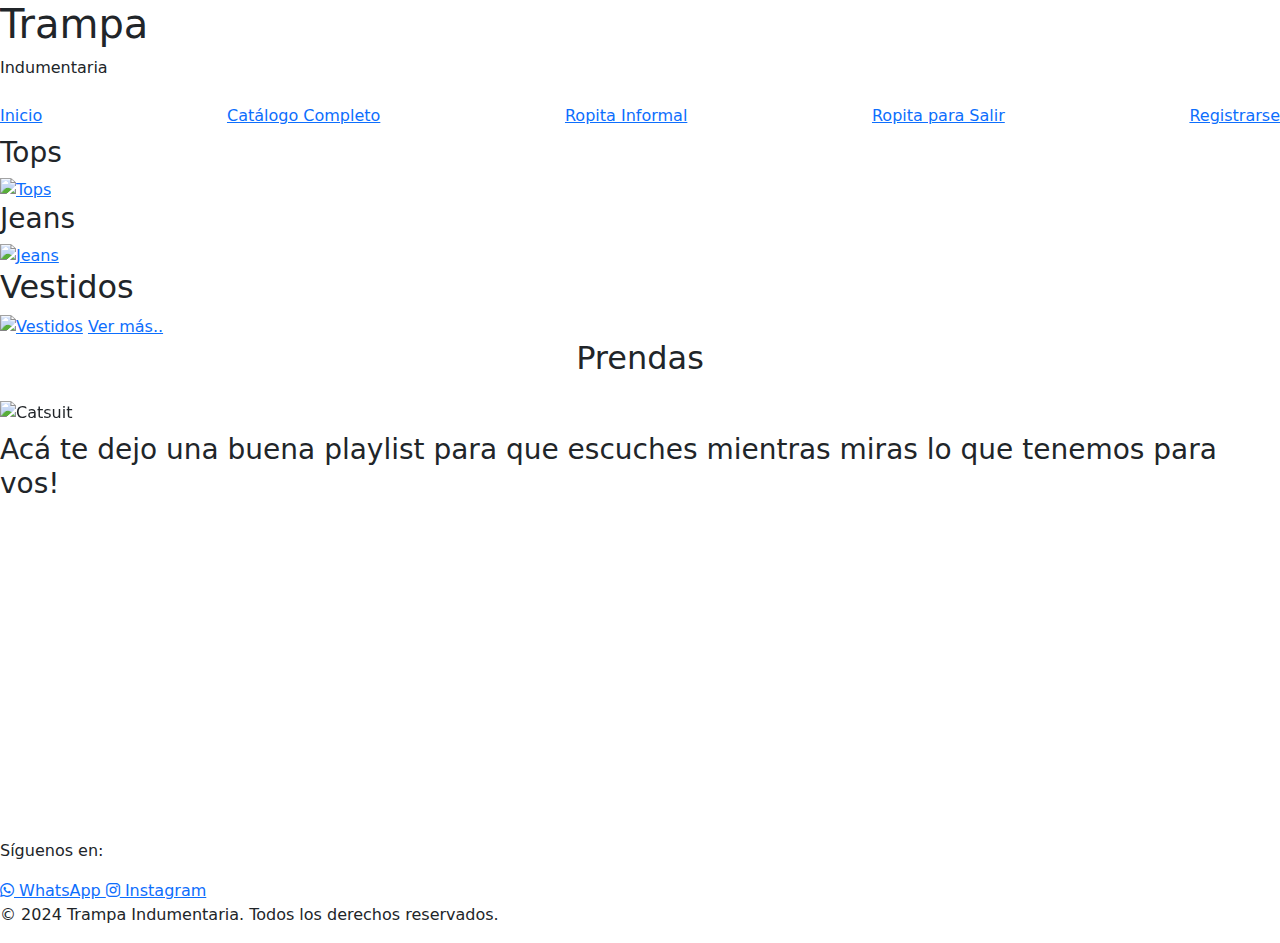
==== index.html @ 470ef008 "Subiendo proyecto final Potrero Digital" ====
<!DOCTYPE html>
<html lang="en">
<head>
  <meta charset="UTF-8">
  <meta name="viewport" content="width=device-width, initial-scale=1.0">
  <title>TRAMPA</title>
  <link rel="stylesheet" href="../flexproyect/public/css/style.css">
  <link rel="stylesheet" href="../flexproyect/public/views/catalogocompleto.html">
  <link rel="icon" href="../flexproyect/public/img/tela-de-arana (1).png" type="image/png">
  <link href="https://cdn.jsdelivr.net/npm/bootstrap@5.3.0/dist/css/bootstrap.min.css" rel="stylesheet">
  <link rel="stylesheet" href="https://cdnjs.cloudflare.com/ajax/libs/font-awesome/6.0.0/css/all.min.css">

</head>
<body>
  <!-- HEADER -->
  <header>
    <div>
      <h1>Trampa</h1>
      <p>Indumentaria</p>
    </div>
  </header>
  <!-- NAVBAR -->
  <nav class="navbar">
    <a href="../flexproyect/index.html">Inicio</a>
    <a href="../flexproyect/public/views/catalogocompleto.html">Catálogo Completo</a>
    <a href="../flexproyect/public/views/ropitainformal.html">Ropita Informal</a>
    <a href="../flexproyect/public/views/ropitaparasalir.html">Ropita para Salir</a>
    <a href="../flexproyect/public/views/form.html">Registrarse</a>
    
</nav>
  <!-- PARTE PRINCIPAL -->
  <div class="principal">
    <aside>

      <h3 class="asideTitle">Tops</h3>
      <a href="../flexproyect/public/views/ropitainformal.html" class="image"><img src="../flexproyect/public/img/tops.jpg" alt="Tops"></a>
      <h3 class="asideTitle">Jeans</h3>
      <a href="../flexproyect/public/views/ropitainformal.html" class="image"><img src="../flexproyect/public/img/Jean.JPG" alt="Jeans"></a>
         <h2 class="asideTitle">Vestidos</h2>
      <a href="../flexproyect/public/views/ropitaparasalir.html" class="image"><img src="../flexproyect/public/img/tiras.jpg" alt="Vestidos"></a> 
      <a href="../flexproyect/public/views/catalogocompleto.html" class="leerMas">Ver más..</a>
    </aside>
    <main>
      <h2 class="text-center mb-4">Prendas</h2>
      <div id="carouselExampleAutoplaying" class="carousel slide" data-bs-ride="carousel">
        <div class="carousel-inner">
          <div class="carousel-item active">
            <img src="../flexproyect/public/img/catsuit.JPG" class="d-block w-100" alt="Catsuit">
          </div>
          <div class="carousel-item">
            <img src="../flexproyect/public/img/conjunto.jpg" class="d-block w-100" alt="Conjunto">
          </div>
          <div class="carousel-item">
            <img src="../flexproyect/public/img/top.jpg" class="d-block w-100" alt="Top frunce">
          </div>
        </div>
        <button class="carousel-control-prev" type="button" data-bs-target="#carouselExampleAutoplaying" data-bs-slide="prev">
          <span class="carousel-control-prev-icon" aria-hidden="true"></span>
          <span class="visually-hidden">Anterior</span>
        </button>
        <button class="carousel-control-next" type="button" data-bs-target="#carouselExampleAutoplaying" data-bs-slide="next">
          <span class="carousel-control-next-icon" aria-hidden="true"></span>
          <span class="visually-hidden">Siguiente</span>
        </button>
      </div>
      <h3 class="navbar">Acá te dejo una buena playlist para que escuches mientras miras lo que tenemos para vos!</h3> 
      <iframe width="560" height="315" src="https://www.youtube.com/embed/KgdDQGSL0qs?si=2_86oLDebvd0iYGB" title="YouTube video player" frameborder="0" allow="accelerometer; autoplay; clipboard-write; encrypted-media; gyroscope; picture-in-picture; web-share" referrerpolicy="strict-origin-when-cross-origin" allowfullscreen></iframe>
    </main>
  </div>
  <!-- FOOTER -->


  <footer>
    <p>Síguenos en:</p>
    <a href="https://wa.me/5492604063858" class="whatsapp-btn" target="_blank">
        <i class="fab fa-whatsapp"></i> WhatsApp
    </a>
    <a href="https://www.instagram.com/trampaind/?__pwa=1" target="_blank">
        <i class="fab fa-instagram"></i> Instagram
    </a>
    <p>&copy; 2024 Trampa Indumentaria. Todos los derechos reservados.</p>
</footer>
</body>
</html>
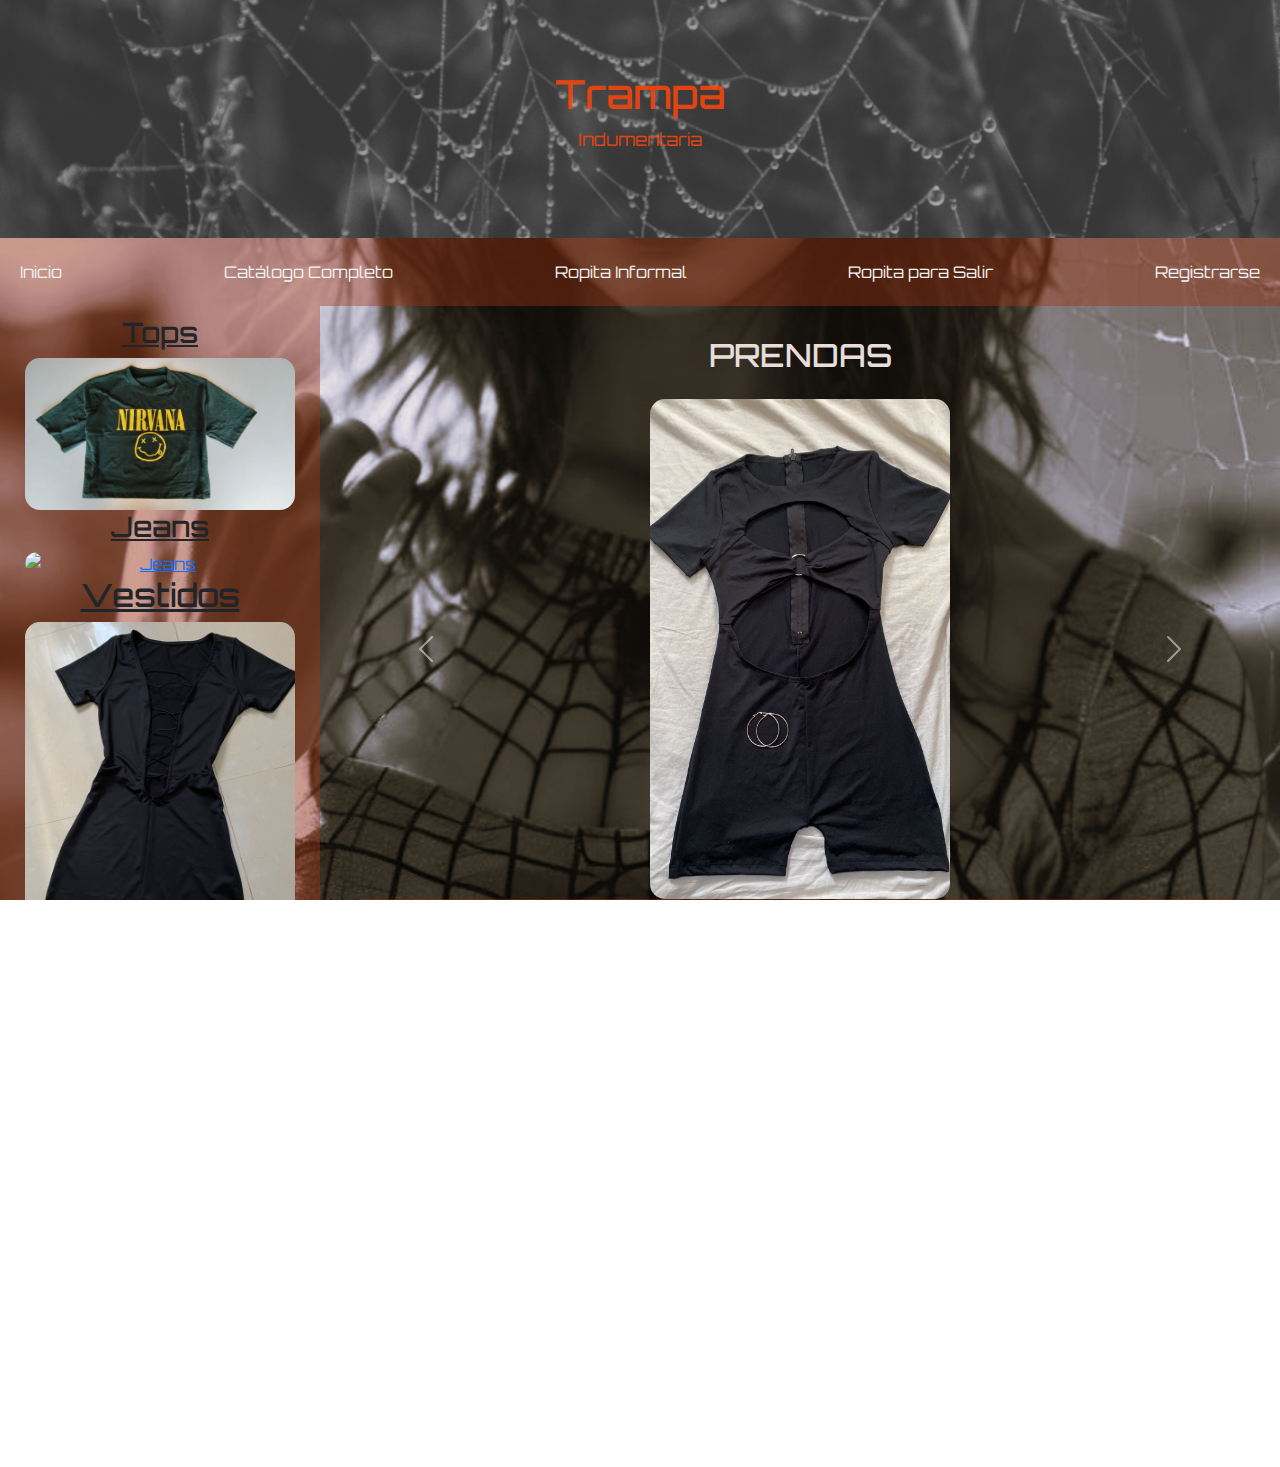
==== commit 0a9a21e5: "Update index.html" ====
--- a/index.html
+++ b/index.html
@@ -4,12 +4,10 @@
   <meta charset="UTF-8">
   <meta name="viewport" content="width=device-width, initial-scale=1.0">
   <title>TRAMPA</title>
-  <link rel="stylesheet" href="../flexproyect/public/css/style.css">
-  <link rel="stylesheet" href="../flexproyect/public/views/catalogocompleto.html">
-  <link rel="icon" href="../flexproyect/public/img/tela-de-arana (1).png" type="image/png">
+  <link rel="stylesheet" href="public/css/style.css">
+  <link rel="icon" href="public/img/tela-de-arana%20(1).png" type="image/png">
   <link href="https://cdn.jsdelivr.net/npm/bootstrap@5.3.0/dist/css/bootstrap.min.css" rel="stylesheet">
   <link rel="stylesheet" href="https://cdnjs.cloudflare.com/ajax/libs/font-awesome/6.0.0/css/all.min.css">
-
 </head>
 <body>
   <!-- HEADER -->
@@ -21,37 +19,35 @@
   </header>
   <!-- NAVBAR -->
   <nav class="navbar">
-    <a href="../flexproyect/index.html">Inicio</a>
-    <a href="../flexproyect/public/views/catalogocompleto.html">Catálogo Completo</a>
-    <a href="../flexproyect/public/views/ropitainformal.html">Ropita Informal</a>
-    <a href="../flexproyect/public/views/ropitaparasalir.html">Ropita para Salir</a>
-    <a href="../flexproyect/public/views/form.html">Registrarse</a>
-    
-</nav>
+    <a href="index.html">Inicio</a>
+    <a href="public/views/catalogocompleto.html">Catálogo Completo</a>
+    <a href="public/views/ropitainformal.html">Ropita Informal</a>
+    <a href="public/views/ropitaparasalir.html">Ropita para Salir</a>
+    <a href="public/views/form.html">Registrarse</a>
+  </nav>
   <!-- PARTE PRINCIPAL -->
   <div class="principal">
     <aside>
-
       <h3 class="asideTitle">Tops</h3>
-      <a href="../flexproyect/public/views/ropitainformal.html" class="image"><img src="../flexproyect/public/img/tops.jpg" alt="Tops"></a>
+      <a href="public/views/ropitainformal.html" class="image"><img src="public/img/tops.jpg" alt="Tops"></a>
       <h3 class="asideTitle">Jeans</h3>
-      <a href="../flexproyect/public/views/ropitainformal.html" class="image"><img src="../flexproyect/public/img/Jean.JPG" alt="Jeans"></a>
-         <h2 class="asideTitle">Vestidos</h2>
-      <a href="../flexproyect/public/views/ropitaparasalir.html" class="image"><img src="../flexproyect/public/img/tiras.jpg" alt="Vestidos"></a> 
-      <a href="../flexproyect/public/views/catalogocompleto.html" class="leerMas">Ver más..</a>
+      <a href="public/views/ropitainformal.html" class="image"><img src="public/img/Jean.JPG" alt="Jeans"></a>
+      <h2 class="asideTitle">Vestidos</h2>
+      <a href="public/views/ropitaparasalir.html" class="image"><img src="public/img/tiras.jpg" alt="Vestidos"></a>
+      <a href="public/views/catalogocompleto.html" class="leerMas">Ver más..</a>
     </aside>
     <main>
       <h2 class="text-center mb-4">Prendas</h2>
       <div id="carouselExampleAutoplaying" class="carousel slide" data-bs-ride="carousel">
         <div class="carousel-inner">
           <div class="carousel-item active">
-            <img src="../flexproyect/public/img/catsuit.JPG" class="d-block w-100" alt="Catsuit">
+            <img src="public/img/catsuit.JPG" class="d-block w-100" alt="Catsuit">
           </div>
           <div class="carousel-item">
-            <img src="../flexproyect/public/img/conjunto.jpg" class="d-block w-100" alt="Conjunto">
+            <img src="public/img/conjunto.jpg" class="d-block w-100" alt="Conjunto">
           </div>
           <div class="carousel-item">
-            <img src="../flexproyect/public/img/top.jpg" class="d-block w-100" alt="Top frunce">
+            <img src="public/img/top.jpg" class="d-block w-100" alt="Top frunce">
           </div>
         </div>
         <button class="carousel-control-prev" type="button" data-bs-target="#carouselExampleAutoplaying" data-bs-slide="prev">
@@ -63,13 +59,11 @@
           <span class="visually-hidden">Siguiente</span>
         </button>
       </div>
-      <h3 class="navbar">Acá te dejo una buena playlist para que escuches mientras miras lo que tenemos para vos!</h3> 
+      <h3 class="navbar">Acá te dejo una buena playlist para que escuches mientras miras lo que tenemos para vos!</h3>
       <iframe width="560" height="315" src="https://www.youtube.com/embed/KgdDQGSL0qs?si=2_86oLDebvd0iYGB" title="YouTube video player" frameborder="0" allow="accelerometer; autoplay; clipboard-write; encrypted-media; gyroscope; picture-in-picture; web-share" referrerpolicy="strict-origin-when-cross-origin" allowfullscreen></iframe>
     </main>
   </div>
   <!-- FOOTER -->
-
-
   <footer>
     <p>Síguenos en:</p>
     <a href="https://wa.me/5492604063858" class="whatsapp-btn" target="_blank">
@@ -79,6 +73,6 @@
         <i class="fab fa-instagram"></i> Instagram
     </a>
     <p>&copy; 2024 Trampa Indumentaria. Todos los derechos reservados.</p>
-</footer>
+  </footer>
 </body>
 </html>
--- a/public/css/style.css
+++ b/public/css/style.css
@@ -0,0 +1,267 @@
+/* Estilos comunes */
+@import url('https://fonts.googleapis.com/css2?family=Orbitron:wght@400..900&display=swap');
+* {
+    box-sizing: border-box;
+    font-family: "Orbitron", serif;
+}
+
+html, body {
+    height: 100vh;
+    overflow-x: hidden; 
+    background-image: url('../img/fondo\ -\ copia.png');  
+    background-attachment: fixed; 
+    background-position: center; 
+    background-repeat: no-repeat;
+    background-size: cover;  
+}
+
+
+body {
+    margin: 0;
+    padding: 0;
+    font-size: 16px;
+    height: 100vh;
+}
+
+img {
+    max-width: 300px;
+    max-height: 1000px;
+    width: auto;
+    height: auto;
+    display: block;
+    margin: auto;
+    border-radius: 15px;
+}
+
+/* Estilos header */
+header {
+    padding: 60px;
+    text-align: center;
+    background-image: url("../img/header.png");
+    background-repeat: no-repeat;
+    background-size: cover;
+}
+
+header div {
+    padding: 10px;
+    border-radius: 10px;
+    background-color: transparent;
+    color: #f1460de7;
+    font-size: 1.1rem;
+}
+
+@media (max-width: 900px) {
+    header {
+        background-position: center;
+    }
+}
+
+/* Estilos navbar */
+.navbar {
+    display: flex;
+    justify-content: center;
+    background-color: rgba(161, 52, 19, 0.418);
+    position: sticky;
+    top: 0;
+    z-index: 100;
+}
+
+.navbar a {
+    color: #f3f2f2;
+    padding: 14px 20px;
+    text-decoration: none;
+}
+
+.navbar a:hover {
+    background-color: #f8f6f63f;
+    color: #5D2A42;
+}
+
+@media (max-width:800px) {
+    .navbar {
+        flex-direction: column;
+        position: unset;
+    }
+    .navbar a {
+        text-align: center;
+    }
+}
+
+/* Estilos principales */
+.principal {
+    display: flex;
+    flex-wrap: wrap;
+    background-color: transparent;
+    margin: 0;
+}
+
+aside {
+    flex-basis: 25%;
+    background-color: rgba(161, 52, 19, 0.418);
+    text-align: center;
+    padding: 10px;
+}
+
+main {
+    flex-basis: 75%;
+    background-color: transparent;
+    padding: 20px 40px 20px 40px;
+}
+
+@media (max-width:800px) {
+    .principal {
+        flex-direction: column;
+    }
+}
+
+/* Estilos aside */
+.image img {
+    width: 90%;
+    height: auto;
+    object-fit: cover;  
+    transition: 0.5s all ease-in-out;
+}
+
+.image:hover img {
+    transform: scale(1.07);
+}
+
+.asideTitle {
+    text-decoration: underline;
+}
+
+@media (max-width:800px) {
+    .image img {
+        width: 60%;
+    }
+}
+
+/* Estilos main */
+.card-img-top, main img {
+    width: 100%;
+    height: 400px;
+    object-fit: cover;
+}
+
+main h2 {
+    text-transform: uppercase;
+    margin-top: 10px;
+    color: #e7dddb;
+    text-align: center;
+}
+
+main h5 {
+    text-align: right;
+}
+
+main p {
+    font-style: italic;
+}
+
+main .leerMas, .verMas {
+    background-color: #b93f06;
+    color: #FFF9EC;
+    text-decoration: none;
+    padding: 10px;
+    border-radius: 10px;
+    text-align: center;
+    width: fit-content;
+    display: block;
+    margin: 20px auto;
+}
+
+main .leerMas:hover, .verMas:hover {
+    background-color: #FCB1A6;
+    color: #b93f06;
+}
+
+/* Estilos footer */
+footer {
+    padding: 10px;
+    text-align: center;
+    background-color: black;
+    color: #FCB1A6;
+}
+
+/* Estilos formulario */
+form {
+    padding: 50px;
+    background-color: #e7530e65;
+    text-align: center;
+    height: 100%;
+}
+
+label {
+    background-color: #750b0844;
+    color: #fcf4f2;
+    padding: 15px;
+    border-radius: 10px;
+}
+
+fieldset {
+    display: grid;
+    grid-template-columns: 40vw 30vw;
+    gap: 15px;
+    margin: auto;
+    width: fit-content;
+    font-size: 1.2rem;
+}
+
+@media (max-width:800px) {
+    fieldset {
+        display: flex;
+        flex-direction: column;
+    }
+}
+
+legend {
+    text-transform: uppercase;
+    font-weight: bolder;
+    font-size: 1.3rem;
+}
+
+/* Estilos carrusel */
+.carousel-item img {
+    width: 90%;
+    height: 500px;
+    object-fit: cover;
+}
+
+@media (max-width:800px) {
+    .carousel-item img {
+        object-fit: contain;
+        height: auto;
+    }
+    .carousel-inner {
+        object-fit: contain;
+    }
+}
+/* Estilos cartas */
+.card-img-top{
+    height: 400px;
+    object-fit: cover;
+}
+.card-title{
+text-align: center;
+font-size: 25px;
+}
+
+.whatsapp-btn:hover {
+    background-color: #d4f5e3;
+}
+
+/* Iconos del footer */
+footer a {
+    margin: 0 10px;
+    color: #FFF9EC;
+    font-size: 1.5rem;
+    text-decoration: none;
+}
+
+footer a:hover {
+    color: #FCB1A6;
+}
+
+footer i {
+    margin-right: 5px;
+}
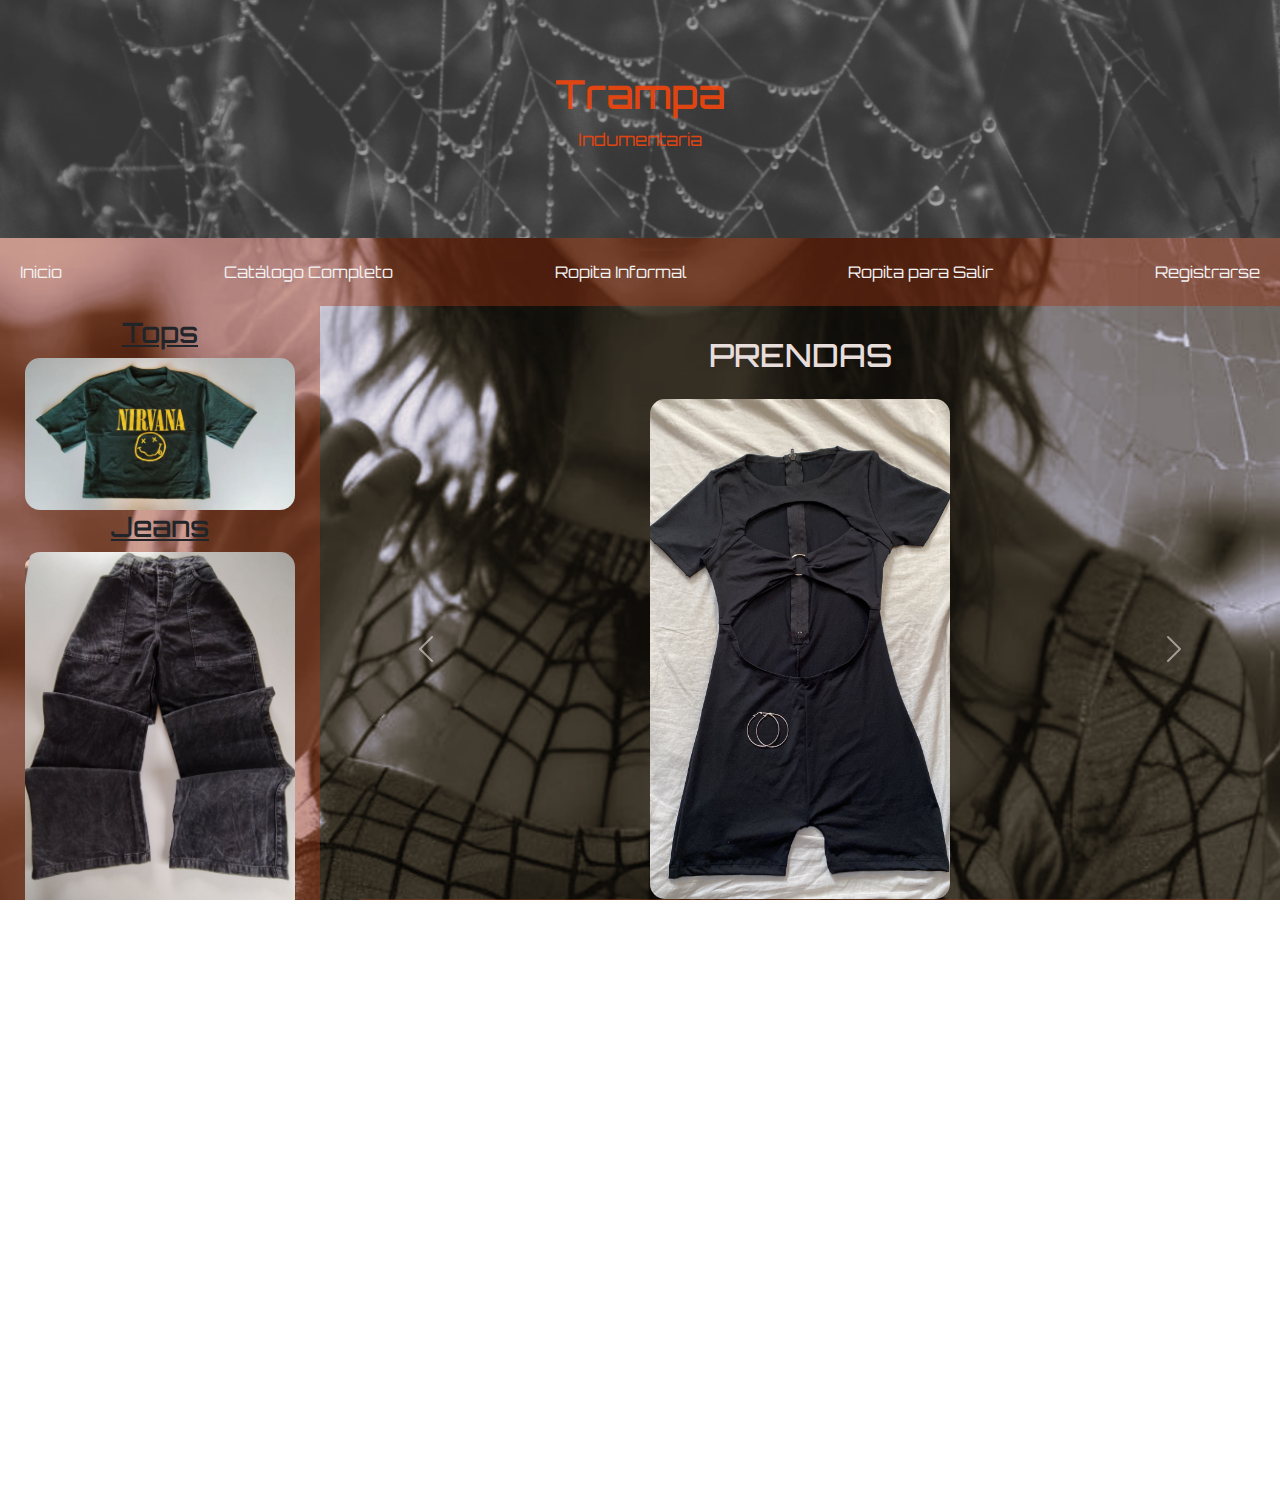
==== commit cf6e6ec0: "Update index.html" ====
--- a/index.html
+++ b/index.html
@@ -31,7 +31,7 @@
       <h3 class="asideTitle">Tops</h3>
       <a href="public/views/ropitainformal.html" class="image"><img src="public/img/tops.jpg" alt="Tops"></a>
       <h3 class="asideTitle">Jeans</h3>
-      <a href="public/views/ropitainformal.html" class="image"><img src="public/img/Jean.JPG" alt="Jeans"></a>
+      <a href="public/views/ropitainformal.html" class="image"><img src="public/img/jean.jpg" alt="Jeans"></a>
       <h2 class="asideTitle">Vestidos</h2>
       <a href="public/views/ropitaparasalir.html" class="image"><img src="public/img/tiras.jpg" alt="Vestidos"></a>
       <a href="public/views/catalogocompleto.html" class="leerMas">Ver más..</a>
--- a/public/css/style.css
+++ b/public/css/style.css
@@ -15,7 +15,6 @@
     background-size: cover;  
 }
 
-
 body {
     margin: 0;
     padding: 0;
@@ -236,14 +235,16 @@
         object-fit: contain;
     }
 }
+
 /* Estilos cartas */
-.card-img-top{
+.card-img-top {
     height: 400px;
     object-fit: cover;
 }
-.card-title{
-text-align: center;
-font-size: 25px;
+
+.card-title {
+    text-align: center;
+    font-size: 25px;
 }
 
 .whatsapp-btn:hover {
